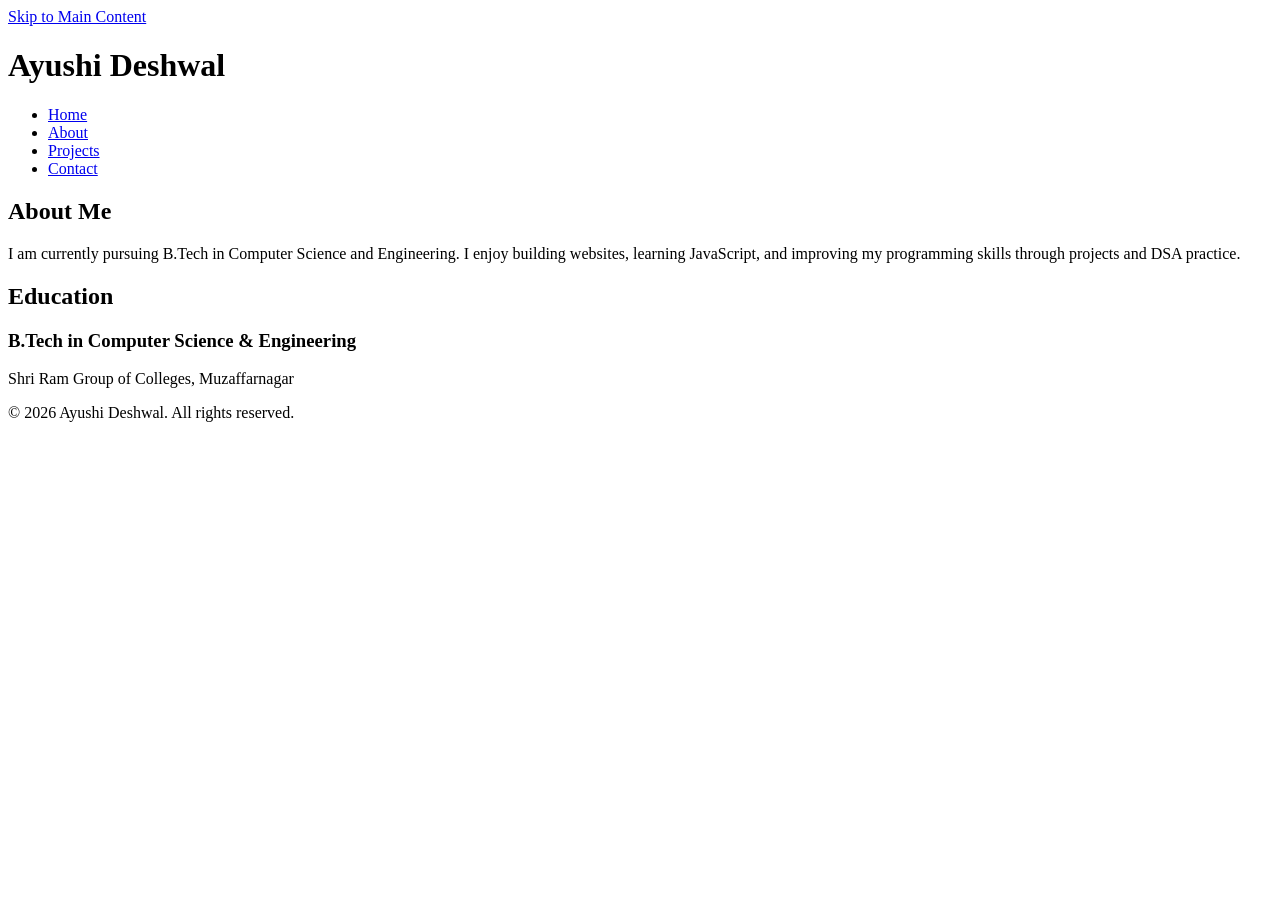
==== about.html @ 15f485c2 "Add files via upload" ====
<!DOCTYPE html>
<html lang="en">
<head>
  <meta charset="UTF-8">
  <meta name="viewport" content="width=device-width, initial-scale=1.0">
  <meta name="description" content="About Ayushi Deshwal">
  <meta name="author" content="Ayushi Deshwal">
  <title>Ayushi Deshwal | About</title>
</head>
<body>

<a href="#main-content">Skip to Main Content</a>

<header>
  <h1>Ayushi Deshwal</h1>

  <nav aria-label="Primary Navigation">
    <ul>
      <li><a href="index.html">Home</a></li>
      <li><a href="about.html">About</a></li>
      <li><a href="projects.html">Projects</a></li>
      <li><a href="contact.html">Contact</a></li>
    </ul>
  </nav>
</header>

<main id="main-content">
  <section aria-labelledby="about-title">
    <h2 id="about-title">About Me</h2>

    <article>
      <p>
        I am currently pursuing B.Tech in Computer Science and Engineering.
        I enjoy building websites, learning JavaScript, and improving my
        programming skills through projects and DSA practice.
      </p>
    </article>
  </section>

  <section aria-labelledby="education-title">
    <h2 id="education-title">Education</h2>

    <article>
      <h3>B.Tech in Computer Science & Engineering</h3>
      <p>Shri Ram Group of Colleges, Muzaffarnagar</p>
    </article>
  </section>
</main>

<footer>
  <p>&copy; 2026 Ayushi Deshwal. All rights reserved.</p>
</footer>

</body>
</html>
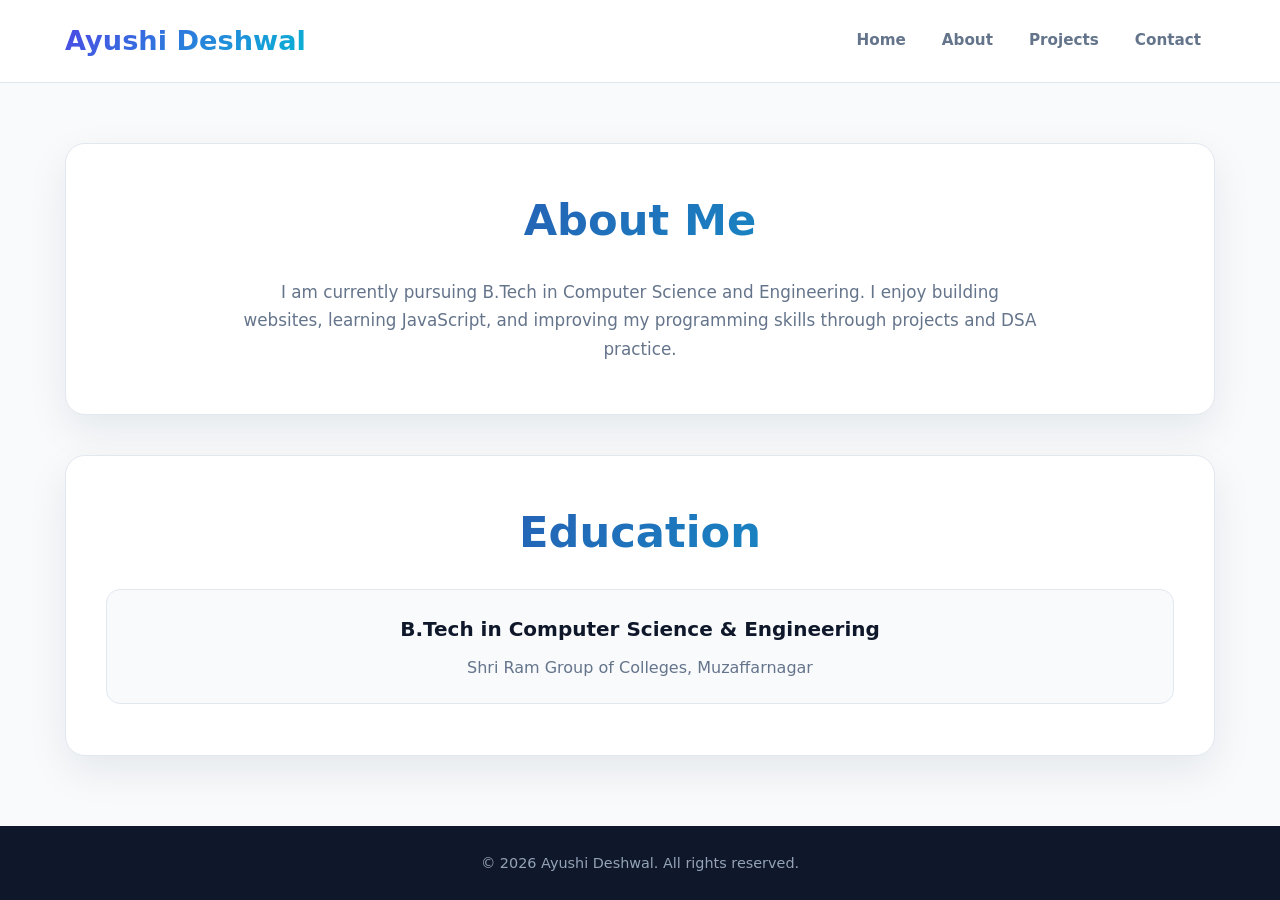
==== commit 96d23a27: "Add responsive portfolio CSS" ====
--- a/about.html
+++ b/about.html
@@ -1,55 +1,56 @@
-<!DOCTYPE html>
-<html lang="en">
-<head>
-  <meta charset="UTF-8">
-  <meta name="viewport" content="width=device-width, initial-scale=1.0">
-  <meta name="description" content="About Ayushi Deshwal">
-  <meta name="author" content="Ayushi Deshwal">
-  <title>Ayushi Deshwal | About</title>
-</head>
-<body>
-
-<a href="#main-content">Skip to Main Content</a>
-
-<header>
-  <h1>Ayushi Deshwal</h1>
-
-  <nav aria-label="Primary Navigation">
-    <ul>
-      <li><a href="index.html">Home</a></li>
-      <li><a href="about.html">About</a></li>
-      <li><a href="projects.html">Projects</a></li>
-      <li><a href="contact.html">Contact</a></li>
-    </ul>
-  </nav>
-</header>
-
-<main id="main-content">
-  <section aria-labelledby="about-title">
-    <h2 id="about-title">About Me</h2>
-
-    <article>
-      <p>
-        I am currently pursuing B.Tech in Computer Science and Engineering.
-        I enjoy building websites, learning JavaScript, and improving my
-        programming skills through projects and DSA practice.
-      </p>
-    </article>
-  </section>
-
-  <section aria-labelledby="education-title">
-    <h2 id="education-title">Education</h2>
-
-    <article>
-      <h3>B.Tech in Computer Science & Engineering</h3>
-      <p>Shri Ram Group of Colleges, Muzaffarnagar</p>
-    </article>
-  </section>
-</main>
-
-<footer>
-  <p>&copy; 2026 Ayushi Deshwal. All rights reserved.</p>
-</footer>
-
-</body>
+<!DOCTYPE html>
+<html lang="en">
+<head>
+  <meta charset="UTF-8">
+  <meta name="viewport" content="width=device-width, initial-scale=1.0">
+  <meta name="description" content="About Ayushi Deshwal">
+  <meta name="author" content="Ayushi Deshwal">
+  <title>Ayushi Deshwal | About</title>
+  <link rel="stylesheet" href="style.css">
+</head>
+<body>
+
+<a href="#main-content">Skip to Main Content</a>
+
+<header>
+  <h1>Ayushi Deshwal</h1>
+
+  <nav aria-label="Primary Navigation">
+    <ul>
+      <li><a href="index.html">Home</a></li>
+      <li><a href="about.html">About</a></li>
+      <li><a href="projects.html">Projects</a></li>
+      <li><a href="contact.html">Contact</a></li>
+    </ul>
+  </nav>
+</header>
+
+<main id="main-content">
+  <section aria-labelledby="about-title">
+    <h2 id="about-title">About Me</h2>
+
+    <article>
+      <p>
+        I am currently pursuing B.Tech in Computer Science and Engineering.
+        I enjoy building websites, learning JavaScript, and improving my
+        programming skills through projects and DSA practice.
+      </p>
+    </article>
+  </section>
+
+  <section aria-labelledby="education-title">
+    <h2 id="education-title">Education</h2>
+
+    <article>
+      <h3>B.Tech in Computer Science & Engineering</h3>
+      <p>Shri Ram Group of Colleges, Muzaffarnagar</p>
+    </article>
+  </section>
+</main>
+
+<footer>
+  <p>&copy; 2026 Ayushi Deshwal. All rights reserved.</p>
+</footer>
+
+</body>
 </html>
--- a/style.css
+++ b/style.css
@@ -0,0 +1,1015 @@
+/* ========================================
+   1. CSS VARIABLES
+======================================== */
+
+:root {
+  --primary: #4f46e5;
+  --primary-dark: #3730a3;
+  --secondary: #06b6d4;
+
+  --background: #f8fafc;
+  --surface: #ffffff;
+  --surface-soft: #eef2ff;
+
+  --text: #0f172a;
+  --text-light: #64748b;
+
+  --border: #e2e8f0;
+
+  --shadow: 0 15px 40px rgba(15, 23, 42, 0.08);
+
+  --radius: 20px;
+
+  --max-width: 1150px;
+}
+
+
+/* ========================================
+   2. RESET
+======================================== */
+
+* {
+  margin: 0;
+  padding: 0;
+  box-sizing: border-box;
+}
+
+html {
+  scroll-behavior: smooth;
+}
+
+body {
+  min-height: 100vh;
+
+  display: grid;
+  grid-template-rows: auto 1fr auto;
+
+  font-family:
+    Inter,
+    system-ui,
+    -apple-system,
+    BlinkMacSystemFont,
+    "Segoe UI",
+    sans-serif;
+
+  line-height: 1.7;
+
+  background: var(--background);
+  color: var(--text);
+}
+
+
+/* ========================================
+   3. ACCESSIBILITY - SKIP LINK
+======================================== */
+
+a[href="#main-content"] {
+  position: absolute;
+
+  top: -100px;
+  left: 20px;
+
+  z-index: 1000;
+
+  padding: 10px 16px;
+
+  background: var(--primary);
+  color: #ffffff;
+
+  border-radius: 8px;
+
+  text-decoration: none;
+  font-weight: 700;
+
+  transition: top 0.3s ease;
+}
+
+a[href="#main-content"]:focus {
+  top: 15px;
+}
+
+
+/* ========================================
+   4. HEADER
+======================================== */
+
+header {
+  position: sticky;
+  top: 0;
+  z-index: 100;
+
+  display: grid;
+  grid-template-columns: 1fr;
+
+  justify-items: center;
+
+  gap: 15px;
+
+  padding: 20px;
+
+  background: rgba(255, 255, 255, 0.92);
+
+  border-bottom: 1px solid var(--border);
+
+  backdrop-filter: blur(12px);
+}
+
+header h1 {
+  font-size: 1.7rem;
+  font-weight: 800;
+
+  background: linear-gradient(
+    135deg,
+    var(--primary),
+    var(--secondary)
+  );
+
+  -webkit-background-clip: text;
+  background-clip: text;
+
+  color: transparent;
+}
+
+
+/* ========================================
+   5. NAVIGATION - FLEXBOX
+======================================== */
+
+nav ul {
+  display: flex;
+
+  align-items: center;
+  justify-content: center;
+
+  flex-wrap: wrap;
+
+  gap: 8px;
+
+  list-style: none;
+}
+
+nav a {
+  display: block;
+
+  padding: 8px 14px;
+
+  color: var(--text-light);
+
+  border-radius: 10px;
+
+  text-decoration: none;
+
+  font-size: 0.95rem;
+  font-weight: 600;
+
+  transition:
+    color 0.25s ease,
+    background 0.25s ease,
+    transform 0.25s ease;
+}
+
+nav a:hover,
+nav a:focus-visible {
+  color: var(--primary);
+
+  background: var(--surface-soft);
+
+  transform: translateY(-2px);
+}
+
+
+/* ========================================
+   6. MAIN CONTAINER
+======================================== */
+
+main {
+  width: min(100% - 32px, var(--max-width));
+
+  margin: 0 auto;
+
+  padding: 45px 0 70px;
+
+  display: grid;
+
+  gap: 30px;
+}
+
+
+/* ========================================
+   7. GENERAL SECTION
+======================================== */
+
+main section {
+  width: 100%;
+}
+
+
+/* ========================================
+   8. HOME PAGE - HERO
+======================================== */
+
+#hero-title {
+  position: relative;
+  z-index: 1;
+
+  max-width: 850px;
+
+  margin: 0 auto 18px;
+
+  font-size: clamp(2rem, 6vw, 4rem);
+
+  line-height: 1.1;
+
+  font-weight: 800;
+
+  letter-spacing: -1.5px;
+
+  background: linear-gradient(
+    135deg,
+    var(--primary-dark),
+    var(--secondary)
+  );
+
+  -webkit-background-clip: text;
+  background-clip: text;
+
+  color: transparent;
+}
+
+
+/* Hero section */
+
+main section[aria-labelledby="hero-title"] {
+  position: relative;
+
+  overflow: hidden;
+
+  padding: 55px 25px;
+
+  text-align: center;
+
+  border-radius: var(--radius);
+
+  background:
+    linear-gradient(
+      135deg,
+      #eef2ff,
+      #ecfeff
+    );
+
+  border: 1px solid var(--border);
+
+  box-shadow: var(--shadow);
+}
+
+
+/* Hero paragraph */
+
+main section[aria-labelledby="hero-title"] p {
+  position: relative;
+  z-index: 1;
+
+  max-width: 700px;
+
+  margin: auto;
+
+  color: var(--text-light);
+
+  font-size: 1.05rem;
+}
+
+
+/* Hero decoration */
+
+main section[aria-labelledby="hero-title"]::before {
+  content: "";
+
+  position: absolute;
+
+  width: 180px;
+  height: 180px;
+
+  top: -80px;
+  right: -60px;
+
+  border-radius: 50%;
+
+  background: rgba(79, 70, 229, 0.12);
+}
+
+main section[aria-labelledby="hero-title"]::after {
+  content: "";
+
+  position: absolute;
+
+  width: 130px;
+  height: 130px;
+
+  bottom: -70px;
+  left: -50px;
+
+  border-radius: 50%;
+
+  background: rgba(6, 182, 212, 0.12);
+}
+
+
+/* ========================================
+   9. HOME PAGE - HIGHLIGHTS
+======================================== */
+
+#highlights-title {
+  margin-bottom: 22px;
+
+  text-align: center;
+
+  font-size: 1.8rem;
+}
+
+main section[aria-labelledby="highlights-title"] {
+  padding: 30px;
+
+  background: var(--surface);
+
+  border: 1px solid var(--border);
+
+  border-radius: var(--radius);
+
+  box-shadow: var(--shadow);
+}
+
+main section[aria-labelledby="highlights-title"] ul {
+  display: grid;
+
+  grid-template-columns: 1fr;
+
+  gap: 15px;
+
+  list-style: none;
+}
+
+main section[aria-labelledby="highlights-title"] li {
+  position: relative;
+
+  padding: 18px 20px 18px 52px;
+
+  background: var(--background);
+
+  border: 1px solid var(--border);
+
+  border-radius: 14px;
+
+  color: var(--text-light);
+
+  font-weight: 600;
+
+  transition:
+    transform 0.25s ease,
+    border-color 0.25s ease,
+    box-shadow 0.25s ease;
+}
+
+main section[aria-labelledby="highlights-title"] li::before {
+  content: "✓";
+
+  position: absolute;
+
+  left: 18px;
+  top: 50%;
+
+  display: flex;
+
+  align-items: center;
+  justify-content: center;
+
+  width: 25px;
+  height: 25px;
+
+  transform: translateY(-50%);
+
+  border-radius: 50%;
+
+  background: var(--primary);
+
+  color: white;
+
+  font-size: 0.8rem;
+  font-weight: 800;
+}
+
+main section[aria-labelledby="highlights-title"] li:hover {
+  transform: translateY(-4px);
+
+  border-color: var(--primary);
+
+  box-shadow:
+    0 10px 25px rgba(79, 70, 229, 0.12);
+}
+
+
+/* ========================================
+   10. ABOUT PAGE
+======================================== */
+
+#about-title,
+#education-title {
+  margin-bottom: 20px;
+
+  text-align: center;
+
+  font-size: clamp(1.8rem, 5vw, 2.7rem);
+
+  background: linear-gradient(
+    135deg,
+    var(--primary-dark),
+    var(--secondary)
+  );
+
+  -webkit-background-clip: text;
+  background-clip: text;
+
+  color: transparent;
+}
+
+
+/* About card */
+
+main section[aria-labelledby="about-title"],
+main section[aria-labelledby="education-title"] {
+  padding: 30px;
+
+  background: var(--surface);
+
+  border: 1px solid var(--border);
+
+  border-radius: var(--radius);
+
+  box-shadow: var(--shadow);
+}
+
+
+/* About text */
+
+main section[aria-labelledby="about-title"] article {
+  max-width: 800px;
+
+  margin: auto;
+
+  text-align: center;
+
+  color: var(--text-light);
+
+  font-size: 1.05rem;
+}
+
+
+/* Education */
+
+main section[aria-labelledby="education-title"] article {
+  padding: 22px;
+
+  text-align: center;
+
+  background: var(--background);
+
+  border: 1px solid var(--border);
+
+  border-radius: 14px;
+}
+
+main section[aria-labelledby="education-title"] h3 {
+  margin-bottom: 8px;
+
+  font-size: 1.25rem;
+
+  color: var(--text);
+}
+
+main section[aria-labelledby="education-title"] p {
+  color: var(--text-light);
+}
+
+
+/* ========================================
+   11. PROJECTS PAGE - CSS GRID
+======================================== */
+
+#projects-title {
+  margin-bottom: 5px;
+
+  text-align: center;
+
+  font-size: clamp(2rem, 5vw, 3rem);
+
+  background: linear-gradient(
+    135deg,
+    var(--primary-dark),
+    var(--secondary)
+  );
+
+  -webkit-background-clip: text;
+  background-clip: text;
+
+  color: transparent;
+}
+
+
+main section[aria-labelledby="projects-title"] {
+  display: grid;
+
+  grid-template-columns: 1fr;
+
+  gap: 22px;
+}
+
+
+/* Project cards */
+
+main section[aria-labelledby="projects-title"] article {
+  position: relative;
+
+  display: flex;
+
+  flex-direction: column;
+
+  padding: 28px;
+
+  background: var(--surface);
+
+  border: 1px solid var(--border);
+
+  border-radius: var(--radius);
+
+  box-shadow: var(--shadow);
+
+  overflow: hidden;
+
+  transition:
+    transform 0.3s ease,
+    box-shadow 0.3s ease,
+    border-color 0.3s ease;
+}
+
+
+/* Project top border */
+
+main section[aria-labelledby="projects-title"] article::before {
+  content: "";
+
+  position: absolute;
+
+  top: 0;
+  left: 0;
+
+  width: 100%;
+  height: 4px;
+
+  background: linear-gradient(
+    90deg,
+    var(--primary),
+    var(--secondary)
+  );
+
+  transform: scaleX(0);
+
+  transform-origin: left;
+
+  transition: transform 0.3s ease;
+}
+
+main section[aria-labelledby="projects-title"] article:hover {
+  transform: translateY(-8px);
+
+  border-color: var(--primary);
+
+  box-shadow:
+    0 20px 45px rgba(79, 70, 229, 0.15);
+}
+
+main section[aria-labelledby="projects-title"] article:hover::before {
+  transform: scaleX(1);
+}
+
+
+/* Project title */
+
+main section[aria-labelledby="projects-title"] h3 {
+  margin-bottom: 10px;
+
+  font-size: 1.35rem;
+}
+
+
+/* Project description */
+
+main section[aria-labelledby="projects-title"] article p {
+  margin-bottom: 18px;
+
+  color: var(--text-light);
+}
+
+
+/* Project button */
+
+main section[aria-labelledby="projects-title"] article a {
+  display: inline-flex;
+
+  align-items: center;
+  justify-content: center;
+
+  width: fit-content;
+
+  margin-top: auto;
+
+  padding: 10px 18px;
+
+  background: var(--primary);
+
+  color: white;
+
+  border-radius: 10px;
+
+  text-decoration: none;
+
+  font-weight: 700;
+
+  transition:
+    background 0.25s ease,
+    transform 0.25s ease,
+    box-shadow 0.25s ease;
+}
+
+main section[aria-labelledby="projects-title"] article a:hover,
+main section[aria-labelledby="projects-title"] article a:focus-visible {
+  background: var(--primary-dark);
+
+  transform: translateY(-2px);
+
+  box-shadow:
+    0 8px 20px rgba(79, 70, 229, 0.25);
+}
+
+
+/* ========================================
+   12. CONTACT PAGE
+======================================== */
+
+main section[aria-labelledby="contact-title"] {
+  width: 100%;
+
+  max-width: 760px;
+
+  margin: 0 auto;
+
+  padding: 30px;
+
+  background: var(--surface);
+
+  border: 1px solid var(--border);
+
+  border-radius: var(--radius);
+
+  box-shadow: var(--shadow);
+}
+
+
+#contact-title {
+  margin-bottom: 28px;
+
+  text-align: center;
+
+  font-size: clamp(2rem, 5vw, 3rem);
+
+  background: linear-gradient(
+    135deg,
+    var(--primary-dark),
+    var(--secondary)
+  );
+
+  -webkit-background-clip: text;
+  background-clip: text;
+
+  color: transparent;
+}
+
+
+/* Contact form - GRID */
+
+main section[aria-labelledby="contact-title"] form {
+  display: grid;
+
+  grid-template-columns: 1fr;
+
+  gap: 22px;
+}
+
+
+/* Form fields - FLEXBOX */
+
+main section[aria-labelledby="contact-title"] form > div {
+  display: flex;
+
+  flex-direction: column;
+
+  gap: 8px;
+}
+
+
+/* Labels */
+
+main section[aria-labelledby="contact-title"] label {
+  font-weight: 700;
+
+  color: var(--text);
+}
+
+
+/* Inputs */
+
+main section[aria-labelledby="contact-title"] input,
+main section[aria-labelledby="contact-title"] textarea {
+  width: 100%;
+
+  padding: 13px 15px;
+
+  font: inherit;
+
+  color: var(--text);
+
+  background: var(--background);
+
+  border: 1px solid var(--border);
+
+  border-radius: 10px;
+
+  outline: none;
+
+  transition:
+    border-color 0.25s ease,
+    box-shadow 0.25s ease,
+    background 0.25s ease;
+}
+
+
+/* Textarea */
+
+main section[aria-labelledby="contact-title"] textarea {
+  min-height: 150px;
+
+  resize: vertical;
+}
+
+
+/* Input focus */
+
+main section[aria-labelledby="contact-title"] input:focus,
+main section[aria-labelledby="contact-title"] textarea:focus {
+  border-color: var(--primary);
+
+  box-shadow:
+    0 0 0 4px rgba(79, 70, 229, 0.12);
+
+  background: var(--surface);
+}
+
+
+/* Submit button */
+
+main section[aria-labelledby="contact-title"] button {
+  width: 100%;
+
+  padding: 14px 20px;
+
+  border: none;
+
+  border-radius: 10px;
+
+  background:
+    linear-gradient(
+      135deg,
+      var(--primary),
+      var(--primary-dark)
+    );
+
+  color: white;
+
+  font: inherit;
+
+  font-weight: 700;
+
+  cursor: pointer;
+
+  transition:
+    transform 0.25s ease,
+    box-shadow 0.25s ease;
+}
+
+main section[aria-labelledby="contact-title"] button:hover {
+  transform: translateY(-3px);
+
+  box-shadow:
+    0 10px 25px rgba(79, 70, 229, 0.25);
+}
+
+main section[aria-labelledby="contact-title"] button:active {
+  transform: translateY(0);
+}
+
+
+/* ========================================
+   13. FOOTER
+======================================== */
+
+footer {
+  padding: 25px 20px;
+
+  text-align: center;
+
+  background: #0f172a;
+
+  color: #94a3b8;
+
+  font-size: 0.9rem;
+}
+
+
+/* ========================================
+   14. TABLET - 600px+
+======================================== */
+
+@media (min-width: 600px) {
+
+  header {
+    grid-template-columns: auto 1fr;
+
+    align-items: center;
+
+    padding: 18px 30px;
+  }
+
+  header h1 {
+    justify-self: start;
+  }
+
+  nav {
+    justify-self: end;
+  }
+
+  main {
+    padding-top: 60px;
+  }
+
+  main section[aria-labelledby="hero-title"] {
+    padding: 70px 50px;
+  }
+
+  main section[aria-labelledby="highlights-title"] ul {
+    grid-template-columns: repeat(3, 1fr);
+  }
+
+  main section[aria-labelledby="about-title"],
+  main section[aria-labelledby="education-title"] {
+    padding: 40px;
+  }
+
+  main section[aria-labelledby="projects-title"] {
+    grid-template-columns: repeat(2, 1fr);
+  }
+
+  main section[aria-labelledby="contact-title"] {
+    padding: 45px;
+  }
+
+}
+
+
+/* ========================================
+   15. DESKTOP - 900px+
+======================================== */
+
+@media (min-width: 900px) {
+
+  header {
+    padding-left: max(30px, calc((100vw - 1150px) / 2));
+    padding-right: max(30px, calc((100vw - 1150px) / 2));
+  }
+
+  main {
+    gap: 40px;
+  }
+
+  /* Hero */
+
+  main section[aria-labelledby="hero-title"] {
+    min-height: 430px;
+
+    display: grid;
+
+    place-content: center;
+
+    padding: 80px;
+  }
+
+  /* Projects */
+
+  main section[aria-labelledby="projects-title"] {
+    grid-template-columns: repeat(3, 1fr);
+  }
+
+  main section[aria-labelledby="projects-title"] article {
+    min-height: 260px;
+  }
+
+  /* Contact */
+
+  main section[aria-labelledby="contact-title"] {
+    padding: 50px 60px;
+  }
+
+  main section[aria-labelledby="contact-title"] form {
+    grid-template-columns: 1fr 1fr;
+  }
+
+  main section[aria-labelledby="contact-title"]
+  form > div:nth-child(3),
+
+  main section[aria-labelledby="contact-title"]
+  button {
+    grid-column: 1 / -1;
+  }
+
+}
+
+
+/* ========================================
+   16. DARK MODE
+======================================== */
+
+@media (prefers-color-scheme: dark) {
+
+  :root {
+    --background: #020617;
+
+    --surface: #0f172a;
+
+    --surface-soft: #1e1b4b;
+
+    --text: #f8fafc;
+
+    --text-light: #94a3b8;
+
+    --border: #1e293b;
+
+    --shadow:
+      0 15px 40px rgba(0, 0, 0, 0.3);
+  }
+
+  header {
+    background: rgba(2, 6, 23, 0.92);
+  }
+
+  main section[aria-labelledby="hero-title"] {
+    background:
+      linear-gradient(
+        135deg,
+        #111827,
+        #082f49
+      );
+  }
+
+  main section[aria-labelledby="highlights-title"] li,
+  main section[aria-labelledby="education-title"] article {
+    background: #020617;
+  }
+
+}
+
+
+/* ========================================
+   17. KEYBOARD ACCESSIBILITY
+======================================== */
+
+:focus-visible {
+  outline: 3px solid var(--secondary);
+
+  outline-offset: 3px;
+}
+
+
+/* ========================================
+   18. REDUCED MOTION
+======================================== */
+
+@media (prefers-reduced-motion: reduce) {
+
+  html {
+    scroll-behavior: auto;
+  }
+
+  *,
+  *::before,
+  *::after {
+    transition: none !important;
+  }
+
+}
